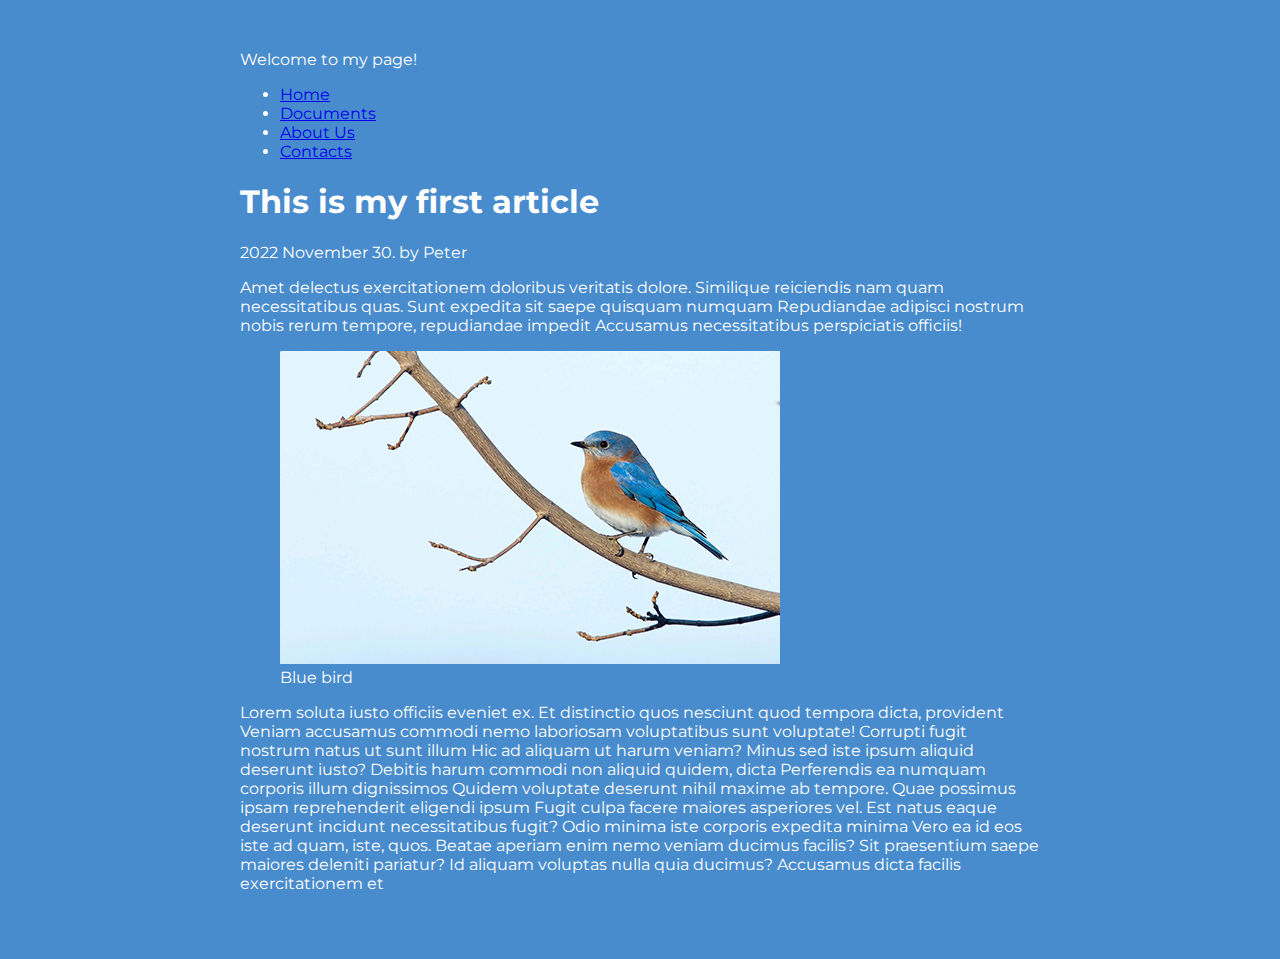
==== my_first_page/index.html @ 0082b4cb "firstpage is started" ====
<!DOCTYPE html>
<html lang="en">
  <head>
    <meta charset="UTF-8" />
    <meta name="viewport" content="width=device-width, initial-scale=1.0" />
    <title>Document</title>
    <link rel="preconnect" href="https://fonts.googleapis.com" />
    <link rel="preconnect" href="https://fonts.gstatic.com" crossorigin />
    <link
      href="https://fonts.googleapis.com/css2?family=Montserrat:wght@200;400;700&display=swap"
      rel="stylesheet"
    />
    <link rel="stylesheet" href="./style.css" />
  </head>

  <body>
    <!-- header>div.page-title{Welcome to my page!}+nav>ul.main-menu>(li.main-menu-item>a[href="#"]{menu item})*4 -->

    <header>
      <div class="page-title">Welcome to my page!</div>
      <nav>
        <ul class="main-menu">
          <li class="main-menu-item"><a href="#">Home</a></li>
          <li class="main-menu-item"><a href="#">Documents</a></li>
          <li class="main-menu-item"><a href="#">About Us</a></li>
          <li class="main-menu-item"><a href="#">Contacts</a></li>
        </ul>
      </nav>
    </header>

    <!-- main>h1{This is my first article}+div.created-date>time -->
    <main>
      <h1>This is my first article</h1>
      <div class="created-date">
        <time datetime="2022-11-30">2022 November 30.</time> by Peter
      </div>
      <p class="content-lead">
        <!-- lorem30 -->
        Amet delectus exercitationem doloribus veritatis dolore. Similique
        reiciendis nam quam necessitatibus quas. Sunt expedita sit saepe
        quisquam numquam Repudiandae adipisci nostrum nobis rerum tempore,
        repudiandae impedit Accusamus necessitatibus perspiciatis officiis!
      </p>
      <figure class="content-image-container">
        <a href="./blue_bird.jpg">
          <img src="./blue_bird_sm.jpg" alt="" />
        </a>
        <figcaption>Blue bird</figcaption>
      </figure>
      <p class="content">
        <!-- lorem120 -->
        Lorem soluta iusto officiis eveniet ex. Et distinctio quos nesciunt quod
        tempora dicta, provident Veniam accusamus commodi nemo laboriosam
        voluptatibus sunt voluptate! Corrupti fugit nostrum natus ut sunt illum
        Hic ad aliquam ut harum veniam? Minus sed iste ipsum aliquid deserunt
        iusto? Debitis harum commodi non aliquid quidem, dicta Perferendis ea
        numquam corporis illum dignissimos Quidem voluptate deserunt nihil
        maxime ab tempore. Quae possimus ipsam reprehenderit eligendi ipsum
        Fugit culpa facere maiores asperiores vel. Est natus eaque deserunt
        incidunt necessitatibus fugit? Odio minima iste corporis expedita minima
        Vero ea id eos iste ad quam, iste, quos. Beatae aperiam enim nemo veniam
        ducimus facilis? Sit praesentium saepe maiores deleniti pariatur? Id
        aliquam voluptas nulla quia ducimus? Accusamus dicta facilis
        exercitationem et
      </p>
    </main>
  </body>
</html>
---- my_first_page/style.css ----
body {
  background-color: #488ccd;
  width: 800px;
  /* inner margin: */
  padding: 50px;
  margin: 0 auto;
  /* inherited: */
  color: white;
  font-family: "Montserrat", sans-serif;
}
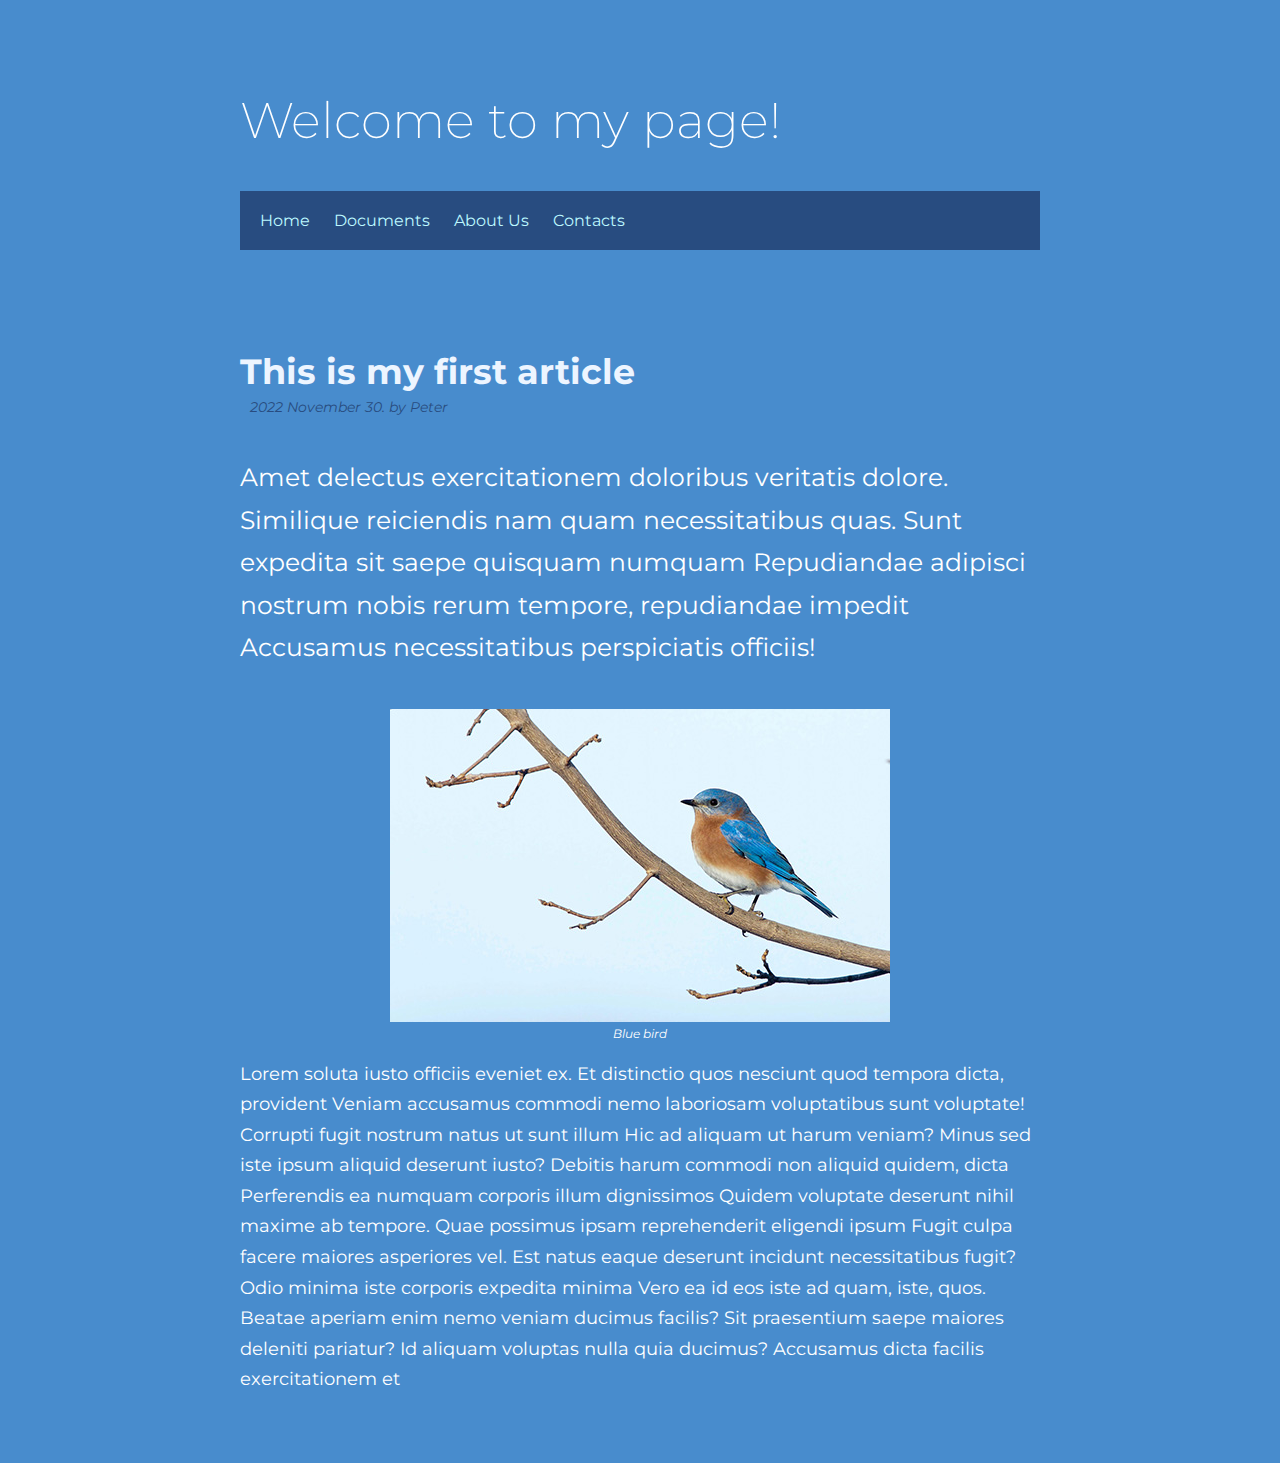
==== commit 1eb79ae8: "first website is ready" ====
--- a/my_first_page/index.html
+++ b/my_first_page/index.html
@@ -41,7 +41,7 @@
         quisquam numquam Repudiandae adipisci nostrum nobis rerum tempore,
         repudiandae impedit Accusamus necessitatibus perspiciatis officiis!
       </p>
-      <figure class="content-image-container">
+      <figure class="image-container">
         <a href="./blue_bird.jpg">
           <img src="./blue_bird_sm.jpg" alt="" />
         </a>
--- a/my_first_page/style.css
+++ b/my_first_page/style.css
@@ -8,3 +8,73 @@
   color: white;
   font-family: "Montserrat", sans-serif;
 }
+
+.page-title {
+  font-size: 50px;
+  font-weight: 200;
+  margin-bottom: 40px;
+  margin-top: 40px;
+}
+
+.main-menu {
+  background-color: #284c80;
+  width: 800px;
+  padding: 0;
+}
+
+.main-menu-item {
+  display: inline-block;
+}
+
+.main-menu-item a {
+  color: rgb(188, 248, 255);
+  padding: 20px 0;
+  margin-left: 20px;
+  display: block;
+  text-decoration: none;
+}
+
+.main-menu-item a:hover {
+  color: white;
+  text-decoration: underline;
+  cursor: pointer;
+}
+
+.created-date {
+  margin-bottom: 40px;
+  font-style: italic;
+  color: #284c80;
+  font-size: 14px;
+  margin-left: 10px;
+}
+
+.image-container {
+  /* it applies to all inline elements */
+  text-align: center;
+}
+
+figcaption {
+  font-size: 12px;
+  font-style: italic;
+}
+
+h1 {
+  font-size: 35px;
+  color: rgb(237, 245, 255);
+  margin-bottom: 5px;
+  margin-top: 100px;
+}
+
+.content-lead {
+  font-size: 25px;
+  margin-bottom: 40px;
+}
+
+.content {
+  font-size: 18px;
+}
+
+.content-lead,
+.content {
+  line-height: 1.7;
+}
